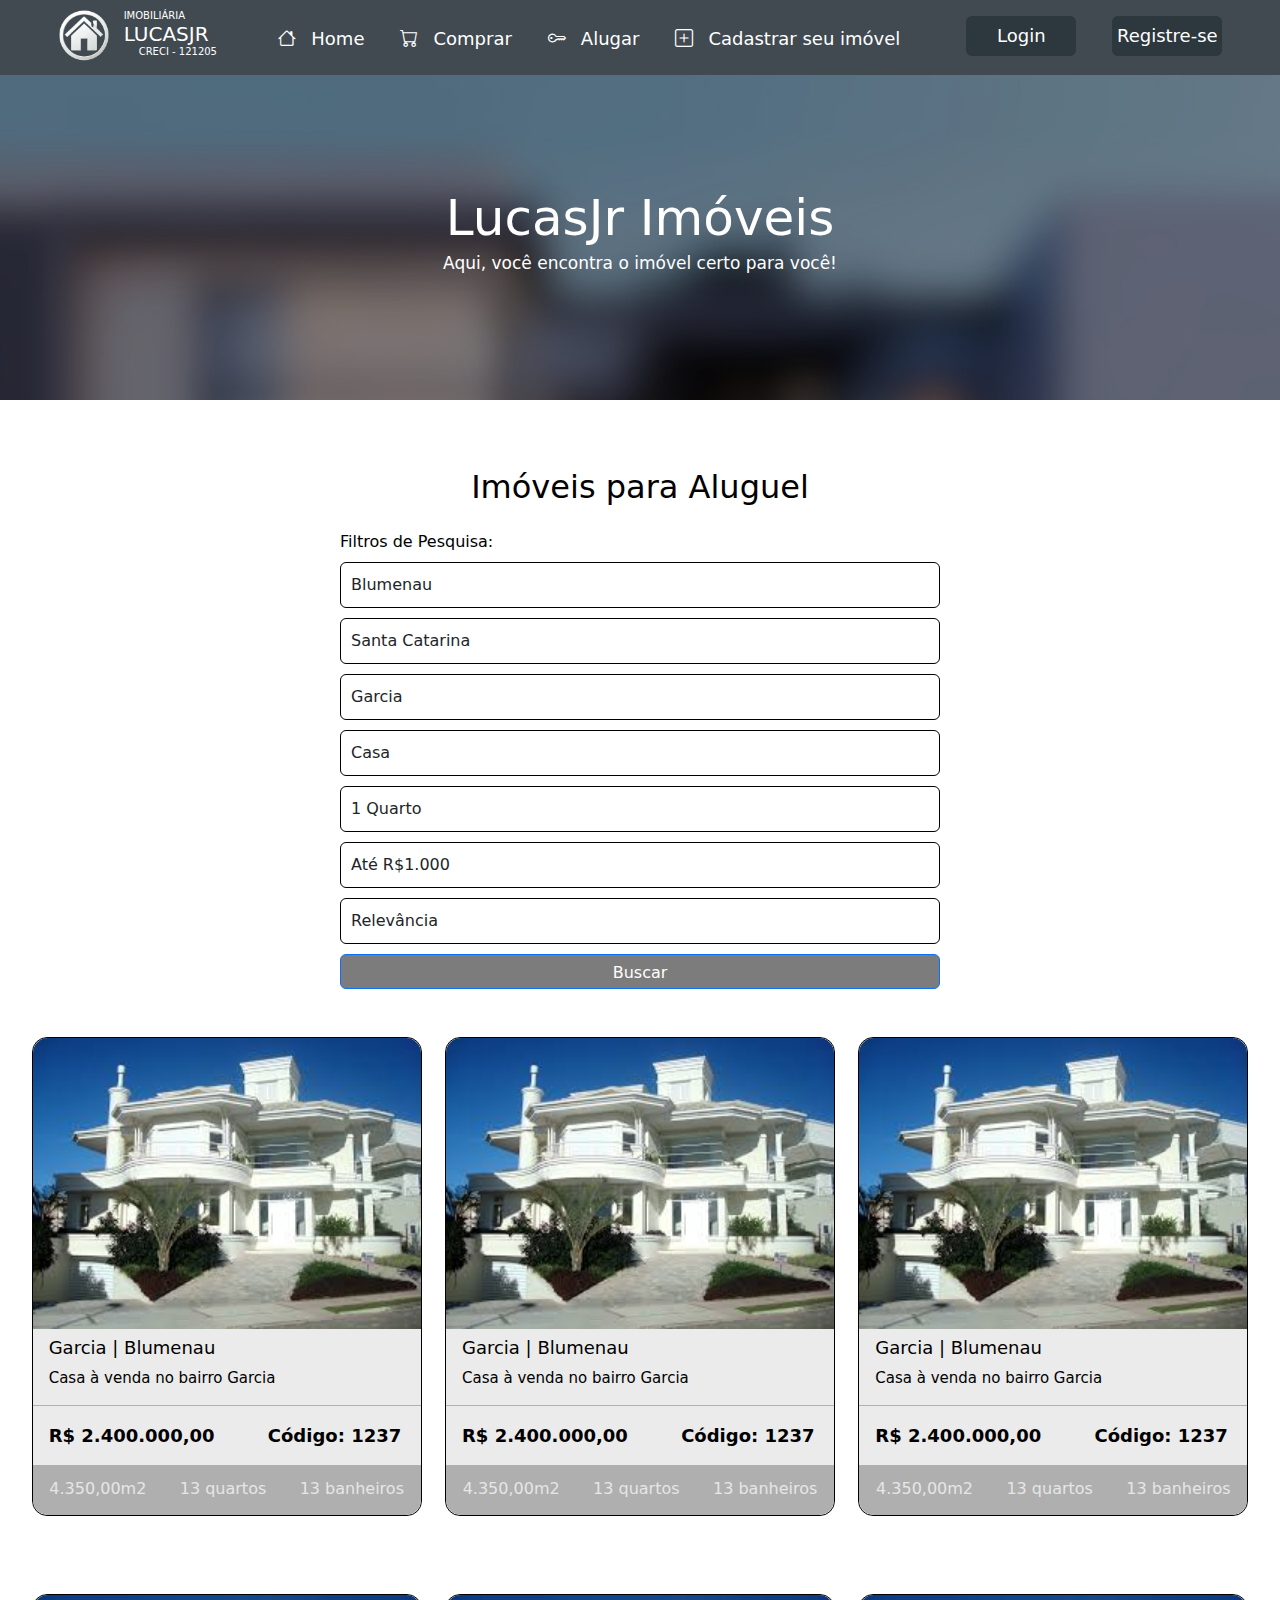
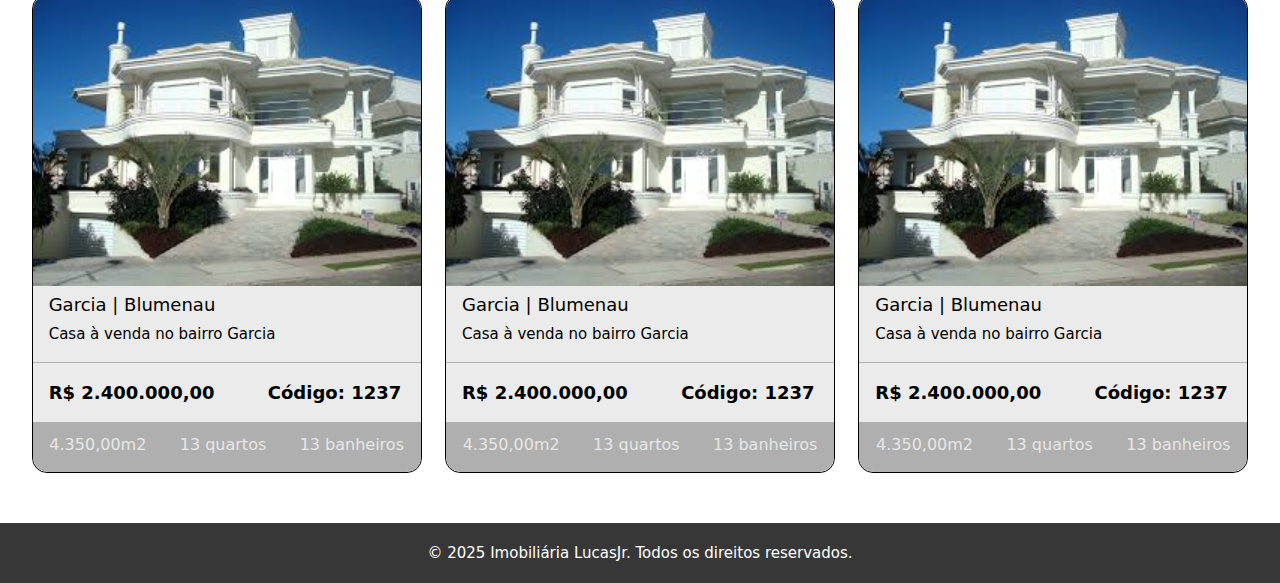
==== alugar.html @ b2f41784 "Criadas as páginas de Login, Registro, Cadastro de Imóveis, Imóveis para alugar, Imóveis a Venda e h" ====
<!DOCTYPE html>
<html lang="pt-br">
<head>

    <meta charset="UTF-8">
    <meta name="viewport" content="width=device-width, initial-scale=1.0">
    <title>Imóveis para locação - Imobiliária LucasJr</title>
    <link href="https://cdn.jsdelivr.net/npm/bootstrap@5.0.2/dist/css/bootstrap.min.css" rel="stylesheet" crossorigin="anonymous">
    <link rel="stylesheet" href="styles/styles.css">
    <link rel="stylesheet" href="styles/styles-media.css">

</head>
<body>
    <main>
        <section class="titulo d-flex justify-content-center align-items-center bg-titulo-geral flex-wrap">
            <h1 class="text-center">LucasJr Imóveis</h1>
            <p class="text-center">Aqui, você encontra o imóvel certo para você!</p>
        </section>

        <section class="imoveis-area d-flex justify-content-center">
            <div class="imoveis-container d-flex flex-wrap justify-content-around">
                <h2 class="text-center w-100 mt-5 mb-4">Imóveis para Aluguel</h2>
                <div class="form-container d-flex justify-content-center">
                    <form class="w-100">
                        <label class="mb-2">Filtros de Pesquisa:</label>
                        <div class="form-grupo">
                            <select id="cidade" name="cidade" class="form-control">
                                <option disabled>Cidade</option>
                                <option value="blumenau">Blumenau</option>
                            </select>
    
                            <select id="estado" name="estado" class="form-control">
                                <option disabled>Estado</option>
                                <option value="sc">Santa Catarina</option>
                            </select>
    
                            <select id="bairro" name="bairro" class="form-control">
                                <option disabled>Bairro</option>
                                <option value="garcia">Garcia</option>
                                <option value="progresso">Progresso</option>
                                <option value="centro">Centro</option>
                                <option value="gloria">Glória</option>
                                <option value="valparaiso">Valparaíso</option>
                            </select>
    
                            <select id="tipo" name="tipo" class="form-control">
                                <option disabled>Tipo</option>
                                <option value="casa">Casa</option>
                                <option value="apartamento">Apartamento</option>
                                <option value="sobrado">Sobrado</option>
                            </select>
    
                            <select id="quartos" name="quartos" class="form-control">
                                <option disabled>Quartos</option>
                                <option value="1">1 Quarto</option>
                                <option value="2">2 Quartos</option>
                                <option value="3">3 Quartos</option>
                                <option value="4">4 Quartos</option>
                                <option value="5">5 ou mais</option>
                            </select>
    
                            <select id="preco" name="preco" class="form-control">
                                <option disabled>Preço</option>
                                <option value="ate100k">Até R$1.000</option>
                                <option value="100k-300k">R$1.000 - R$3.000</option>
                                <option value="300k-500k">R$3.000 - R$5.000</option>
                                <option value="500k-1M">R$5.000 - R$10.000</option>
                                <option value="acima1M">Acima de R$10.000</option>
                            </select>

                            <select id="ordenar" name="ordenar" class="form-control">
                                <option disabled>Ordenar por odem de...</option>
                                <option value="ate100k">Relevância</option>
                                <option value="100k-300k">Maior preço pirmeiro</option>
                                <option value="300k-500k">Menor preço primeiro</option>
                            </select>
                        </div>
    
                        <button type="submit" class="btn btn-primary w-100">Buscar</button>
                    </form>
                </div>

                <div class="imoveis mt-5">
                    <div class="imagem-imoveis">
                        <img src="imagens/imovel-1.jpg" alt="mansão no bairro Garcia em Blumenau">
                    </div>
                    <div class="local-tipo-servico">
                        <h3 class="ms-3 mt-2">Garcia | Blumenau</h3>
                        <p class="ms-3">Casa à venda no bairro Garcia</p>
                        <hr>
                    </div>
                    <div class="preco-cod d-flex justify-content-between mt-2">
                        <p class="ms-3">R$ 2.400.000,00</p>
                        <p>Código: 1237</p>
                    </div>
                    <div class="info-adicionais d-flex justify-content-around align-items-center">
                        <p>4.350,00m2</p>
                        <p>13 quartos</p>
                        <p>13 banheiros</p>
                    </div>
                </div>
    
                <div class="imoveis mt-5">
                    <div class="imagem-imoveis">
                        <img src="imagens/imovel-1.jpg" alt="mansão no bairro Garcia em Blumenau">
                    </div>
                    <div class="local-tipo-servico">
                        <h3 class="ms-3 mt-2">Garcia | Blumenau</h3>
                        <p class="ms-3">Casa à venda no bairro Garcia</p>
                        <hr>
                    </div>
                    <div class="preco-cod d-flex justify-content-between mt-2">
                        <p class="ms-3">R$ 2.400.000,00</p>
                        <p>Código: 1237</p>
                    </div>
                    <div class="info-adicionais d-flex justify-content-around align-items-center">
                        <p>4.350,00m2</p>
                        <p>13 quartos</p>
                        <p>13 banheiros</p>
                    </div>
                </div>

                <div class="imoveis mt-5">
                    <div class="imagem-imoveis">
                        <img src="imagens/imovel-1.jpg" alt="mansão no bairro Garcia em Blumenau">
                    </div>
                    <div class="local-tipo-servico">
                        <h3 class="ms-3 mt-2">Garcia | Blumenau</h3>
                        <p class="ms-3">Casa à venda no bairro Garcia</p>
                        <hr>
                    </div>
                    <div class="preco-cod d-flex justify-content-between mt-2">
                        <p class="ms-3">R$ 2.400.000,00</p>
                        <p>Código: 1237</p>
                    </div>
                    <div class="info-adicionais d-flex justify-content-around align-items-center">
                        <p>4.350,00m2</p>
                        <p>13 quartos</p>
                        <p>13 banheiros</p>
                    </div>
                </div>

                <div class="imoveis mt-5">
                    <div class="imagem-imoveis">
                        <img src="imagens/imovel-1.jpg" alt="mansão no bairro Garcia em Blumenau">
                    </div>
                    <div class="local-tipo-servico">
                        <h3 class="ms-3 mt-2">Garcia | Blumenau</h3>
                        <p class="ms-3">Casa à venda no bairro Garcia</p>
                        <hr>
                    </div>
                    <div class="preco-cod d-flex justify-content-between mt-2">
                        <p class="ms-3">R$ 2.400.000,00</p>
                        <p>Código: 1237</p>
                    </div>
                    <div class="info-adicionais d-flex justify-content-around align-items-center">
                        <p>4.350,00m2</p>
                        <p>13 quartos</p>
                        <p>13 banheiros</p>
                    </div>
                </div>

                <div class="imoveis mt-5">
                    <div class="imagem-imoveis">
                        <img src="imagens/imovel-1.jpg" alt="mansão no bairro Garcia em Blumenau">
                    </div>
                    <div class="local-tipo-servico">
                        <h3 class="ms-3 mt-2">Garcia | Blumenau</h3>
                        <p class="ms-3">Casa à venda no bairro Garcia</p>
                        <hr>
                    </div>
                    <div class="preco-cod d-flex justify-content-between mt-2">
                        <p class="ms-3">R$ 2.400.000,00</p>
                        <p>Código: 1237</p>
                    </div>
                    <div class="info-adicionais d-flex justify-content-around align-items-center">
                        <p>4.350,00m2</p>
                        <p>13 quartos</p>
                        <p>13 banheiros</p>
                    </div>
                </div>

                <div class="imoveis mt-5">
                    <div class="imagem-imoveis">
                        <img src="imagens/imovel-1.jpg" alt="mansão no bairro Garcia em Blumenau">
                    </div>
                    <div class="local-tipo-servico">
                        <h3 class="ms-3 mt-2">Garcia | Blumenau</h3>
                        <p class="ms-3">Casa à venda no bairro Garcia</p>
                        <hr>
                    </div>
                    <div class="preco-cod d-flex justify-content-between mt-2">
                        <p class="ms-3">R$ 2.400.000,00</p>
                        <p>Código: 1237</p>
                    </div>
                    <div class="info-adicionais d-flex justify-content-around align-items-center">
                        <p>4.350,00m2</p>
                        <p>13 quartos</p>
                        <p>13 banheiros</p>
                    </div>
                </div>
            </div>
        </section>

    </main>

    <script src="javascript/javascript.js"></script>
</body>
</html>
---- styles/styles.css ----
* {
    margin: 0; 
    padding: 0;
}

.header-imob {
    width: 100%;
    height: 75px;
    background-color: #414a51;
    color: white;
    z-index: 100;
}

.logo img {
    width: 80px;
}

.logo h2 {
    font-size: 20px;
}

.logo span {
    font-size: 10px;
    font-weight: normal; 
    display: block; 
}

.creci-title {
    margin-left: 15px;   
}

.nav-links a {
    color: white;
    display: inline-flex;
    margin-left: 30px;
    font-size: 18px;
    padding: 20px;
}

.nav-links>i {
    font-size: 40px;
}

#nav-links-lista i {
    margin-right: 15px;
}


#nav-links-lista {
    display: none;
    background-color: #4c4c4c;
    width: 100%;
    left: 0;
    top: 70px;
    position: absolute;
}

.login-registro {
    width: 100%;
    margin: 0px 0px 20px -10px;
}

.login-registro a {
    display: inline-flex;
    padding: 10px;
    width: 110px;
    font-size: 18px;
    background-color: #414a51;
    border: 1px solid white;
}

.login-registro a:hover {
    background-color: #687178;
    color: white;
}

.main-cadastro {
    height: calc(1001px - 60px);
    width: 100%;
}

.display-6 {
    font-size: 30px;
    width: 100%;
}

.form-cadastro, .form-login {
    width: 500px;
    height: auto;
    box-shadow: 0 16px 16px rgba(0, 0, 0, 0.1); 
    padding-bottom: 30px;
    opacity: 0.9;
    background-color: #f4f4f46e;
    color: white;
}

.form-cadastro form, .form-login form {
    width: 85%;
}

.form-cadastro label, .form-login label {
    width: 100%;
    margin-top: 6px;
}

.form-cadastro input, .form-login input {
    padding-left: 5px;
    width: 100%;
    background-color: #ffffffbd;
    height: 35px;
}

.form-cadastro button, .form-login button, 
.form-cadastro-imoveis button, .form-container button {
    background-color: #373737a7;
    color: white;
    width: 100%;
    height: 35px;
}

.form-cadastro button:hover, .form-login button:hover, 
.form-cadastro-imoveis button:hover, .form-container button:hover {
    background-color: #707070a7;
}

.bg-form-cadastro, .bg-form-login, .bg-titulo-geral {
    background: #2c416c url('../imagens/form-ceps-bg.png') no-repeat center top;
}

.login-registro-ponte {
    font-size: 13px;
    margin-bottom: -20px;
}

.login-registro-ponte a {
    color: white;
}

.titulo {
    height: 400px;
    width: 100%;
}

.titulo, .titulo h1 {
    padding-top: 70px;
    width: 100%;
    font-size: 35px;
    color: white;
}

.titulo p {
    margin-top: -180px;
    font-size: 13px;
}

.imoveis-area {
    width: 100%;
}

.imoveis-container {
    max-width: 1300px;
}

.imoveis img {
    width: 100%;
    border-radius: 15px 15px 0px 0px;
}

.imoveis {
    width: 90%;
    max-width: 390px;
    max-height: 480px;
    margin: 0px 0px 30px 0px;
    border: 1px solid black;
    background-color: #ebebeb;
    border-radius: 15px;
}

.local-tipo-servico h3 {
    font-size: 18px;
}

.local-tipo-servico p {
    font-size: 15px;
}

.preco-cod {
    width: 95%;
    font-size: 18px;
    font-weight: bold;
}

.info-adicionais {
    height: 50px;
    background-color: #afafaf;
    border-radius: 0px 0px 15px 15px;
    color: #e6e6e6;
}

.info-adicionais p {
    padding-top: 13px;
}

.form-cadastro-imoveis form {
    width: 90%;
    max-width: 900px;
    border: 1px solid black;
    background-color: #d0d0d067;
    padding: 20px;
    border-radius: 8px;
    box-shadow: 0 4px 8px rgba(0, 0, 0, 0.1);
}

.form-cadastro-imoveis>form button {
    width: 100%;
}

.form-cadastro label {
    font-weight: bold;
}

.form-cadastro button {
    width: 100%;
}

.imoveis-area {
    background-color: white;
    color: black;
    padding: 20px;
}

.form-container {
    width: 100%;
}

.form-container form {
    max-width: 600px;
}

.form-grupo select {
    border: 1px solid black;
    padding: 10px;
}

.form-control {
    width: 100%;
    margin-bottom: 10px;
}

.form-grupo button {
    margin-top: 5px;
}

footer {
    font-size: 13px;
    bottom: 0;
    width: 100%;
    height: 60px;
    color: white;
    background-color: #373737;
}
---- styles/styles-media.css ----
@media only screen and (min-width: 1228px) { 
    .nav-links>i {
        display: none;
    }

    .nav-links {
        display: flex; 
    }

    #nav-links-lista {
        display: flex;
        background: none;
        position: static;
        width: auto;
        height: 70px;
        flex-wrap: nowrap;
    }

    #nav-links-lista li {
        display: inline-flex;
        width: auto;
        height: 80px;
    }

    #nav-links-lista a {
        padding: 0px;
        margin: 8px 30px 0px 6px;
        display: flex;
        align-items: center; 
        font-size: 18px;
    }


    #nav-links-lista a:hover {
        border-bottom: 3px solid white;
    }

    .login-registro {
        margin: 13px 0px 0px 30px;
        height: 80px;
    }

    .login-registro a {
        padding: 0px;
        height: 40px;
        border: none;
        background-color: #2d373e;
    }
    
    .main-cadastro {
        height: calc(100vh - 60px);
    }

    .form-cadastro {
        width: 800px;
        border-radius: 10px;
    }

    .form-login {
        border-radius: 10px;
    }

    .form-cadastro form {
        width: 90%;
        display: grid;
        grid-template-columns: 47% 47%;
        grid-gap: 0px 25px ;
        margin-left: 15px;
    }

    .form-cadastro button {
        width: 207.5%;
    }   

    .titulo h1 {
        font-size: 50px;
    }

    .titulo p {
        margin-top: -160px;
        font-size: 17px;
    }

    footer {
        font-size: 15px;
    }

}

@media (min-width: 1345px) {
    .form-container form {
        max-width: 1300px;
    }
    
    .form-grupo {
        display: flex;
    }

    .form-grupo>select {
        width: 500px;
        border-radius: 0px;
    }
}
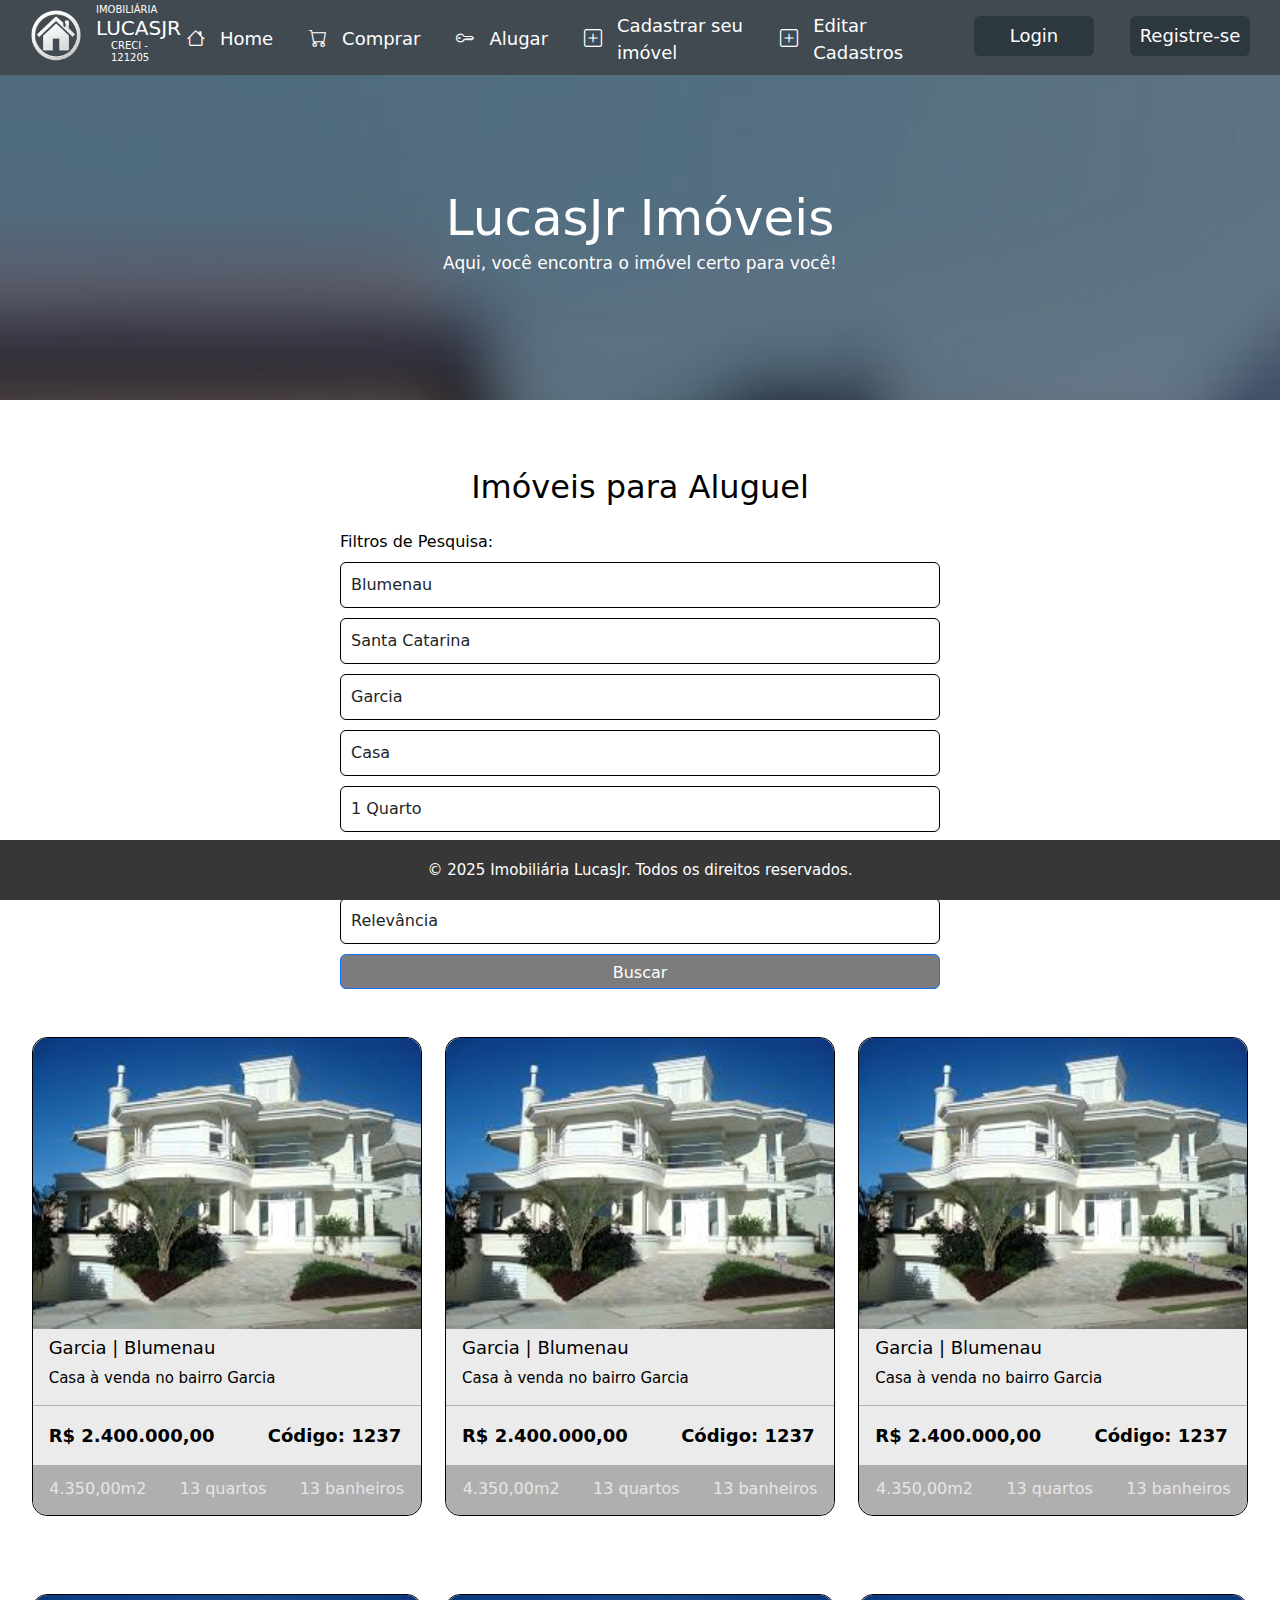
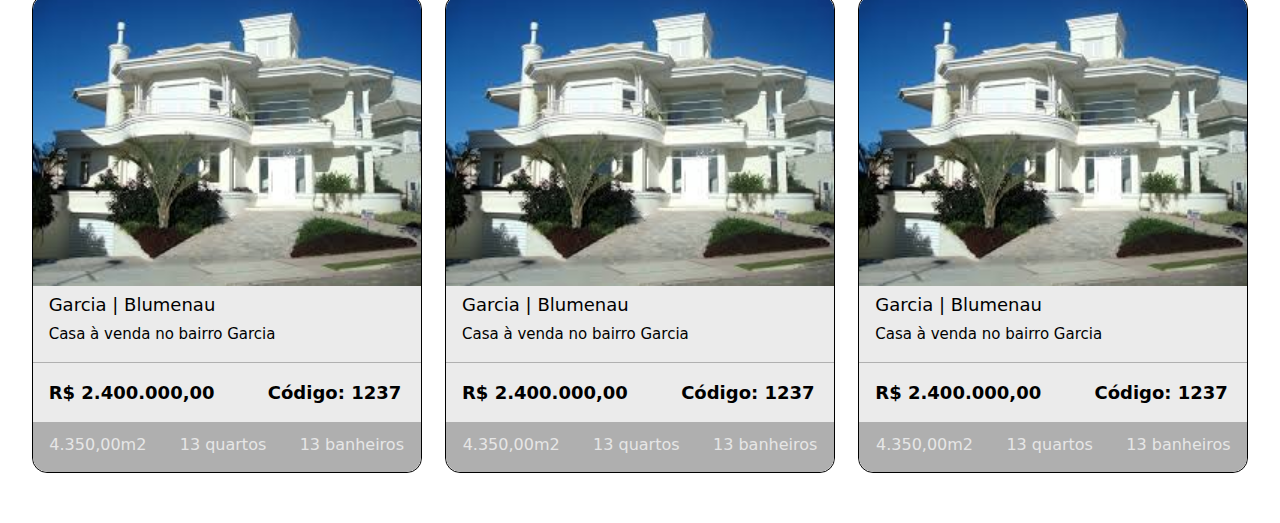
==== commit 04a4fbca: "atualizações na página de cadastro" ====
--- a/alugar.html
+++ b/alugar.html
@@ -204,6 +204,6 @@
 
     </main>
 
-    <script src="javascript/javascript.js"></script>
-</body>
+    <script src="javascript/funcionamento.js"></script>
+    <script src="javascript/nav-header.js"></script></body>
 </html>--- a/styles/styles.css
+++ b/styles/styles.css
@@ -9,6 +9,12 @@
     background-color: #414a51;
     color: white;
     z-index: 100;
+}
+
+.table-bg {
+    background-color: #373737;
+    color: white;
+    text-align: center;
 }
 
 .logo img {
@@ -63,7 +69,7 @@
 .login-registro a {
     display: inline-flex;
     padding: 10px;
-    width: 110px;
+    width: 120px;
     font-size: 18px;
     background-color: #414a51;
     border: 1px solid white;
@@ -75,7 +81,7 @@
 }
 
 .main-cadastro {
-    height: calc(1001px - 60px);
+    height: calc(100vh - 60px);
     width: 100%;
 }
 
@@ -255,6 +261,7 @@
     font-size: 13px;
     bottom: 0;
     width: 100%;
+    position: fixed;
     height: 60px;
     color: white;
     background-color: #373737;
